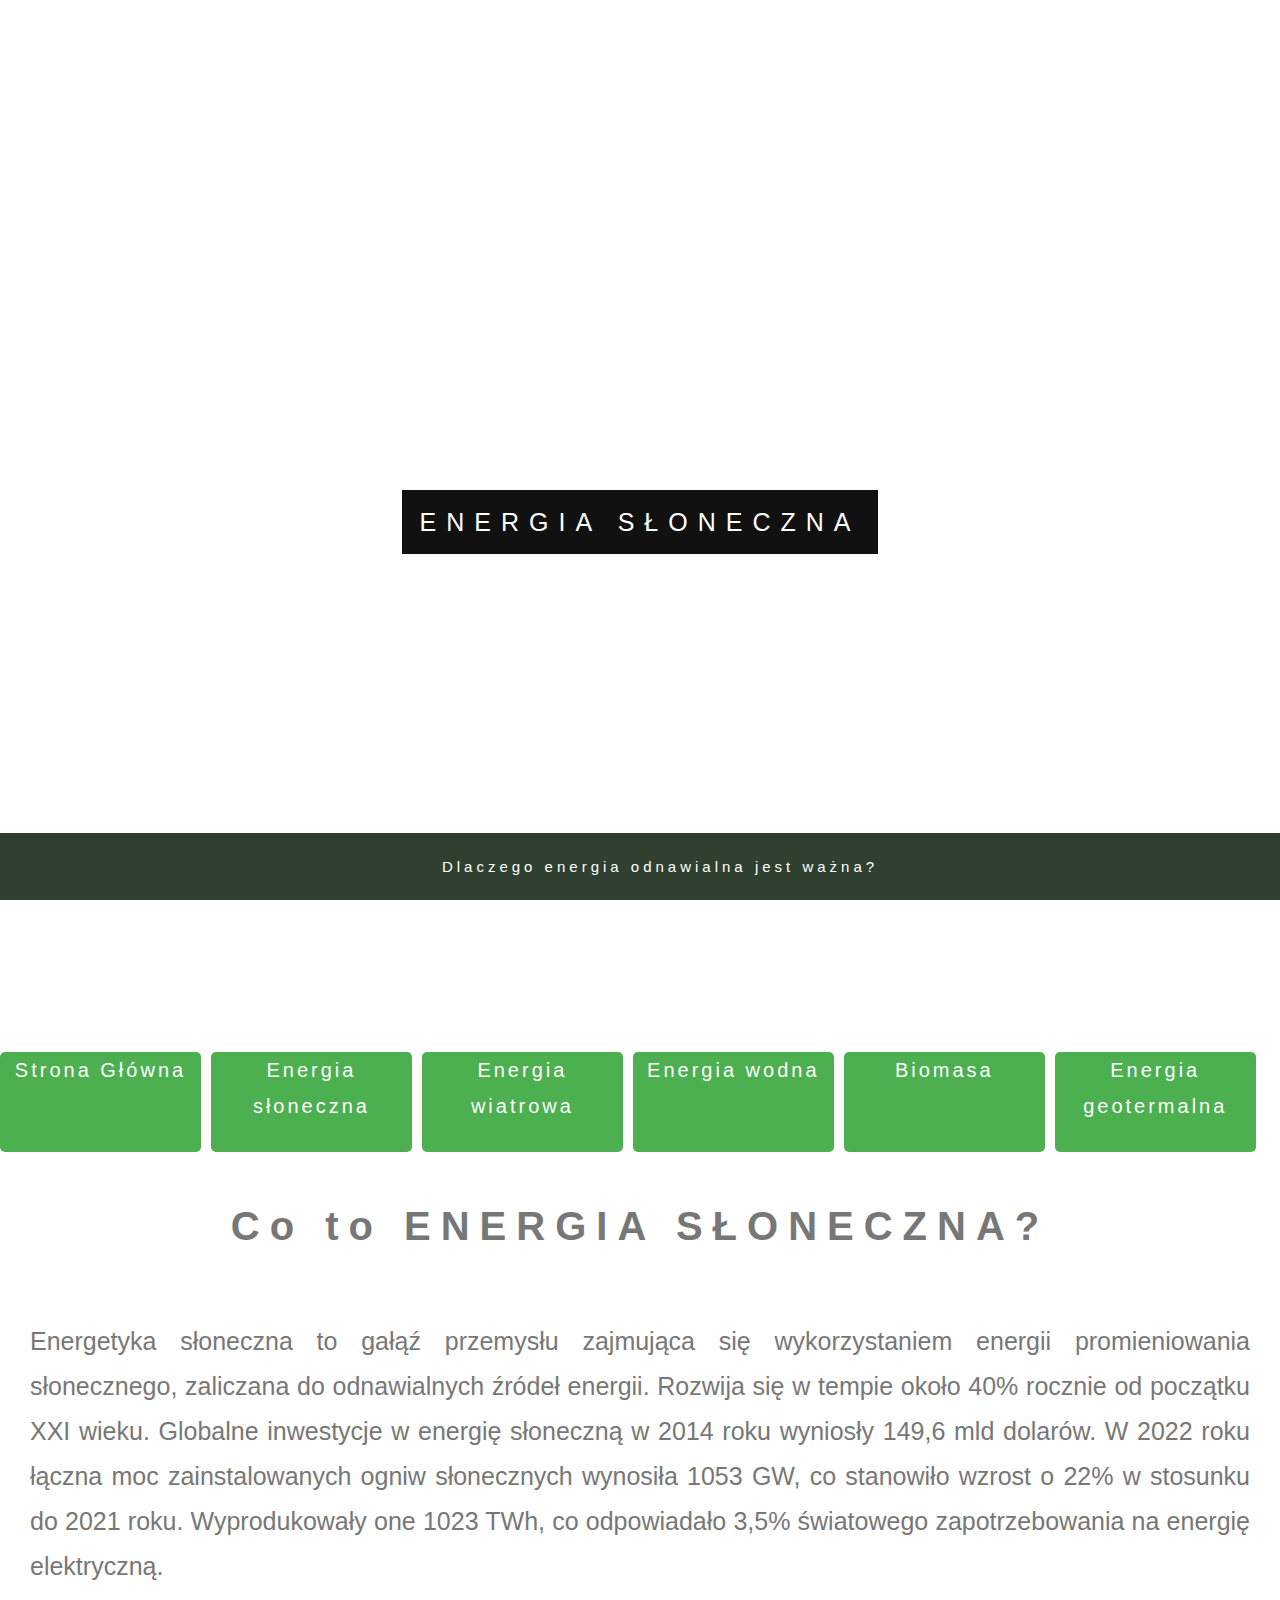
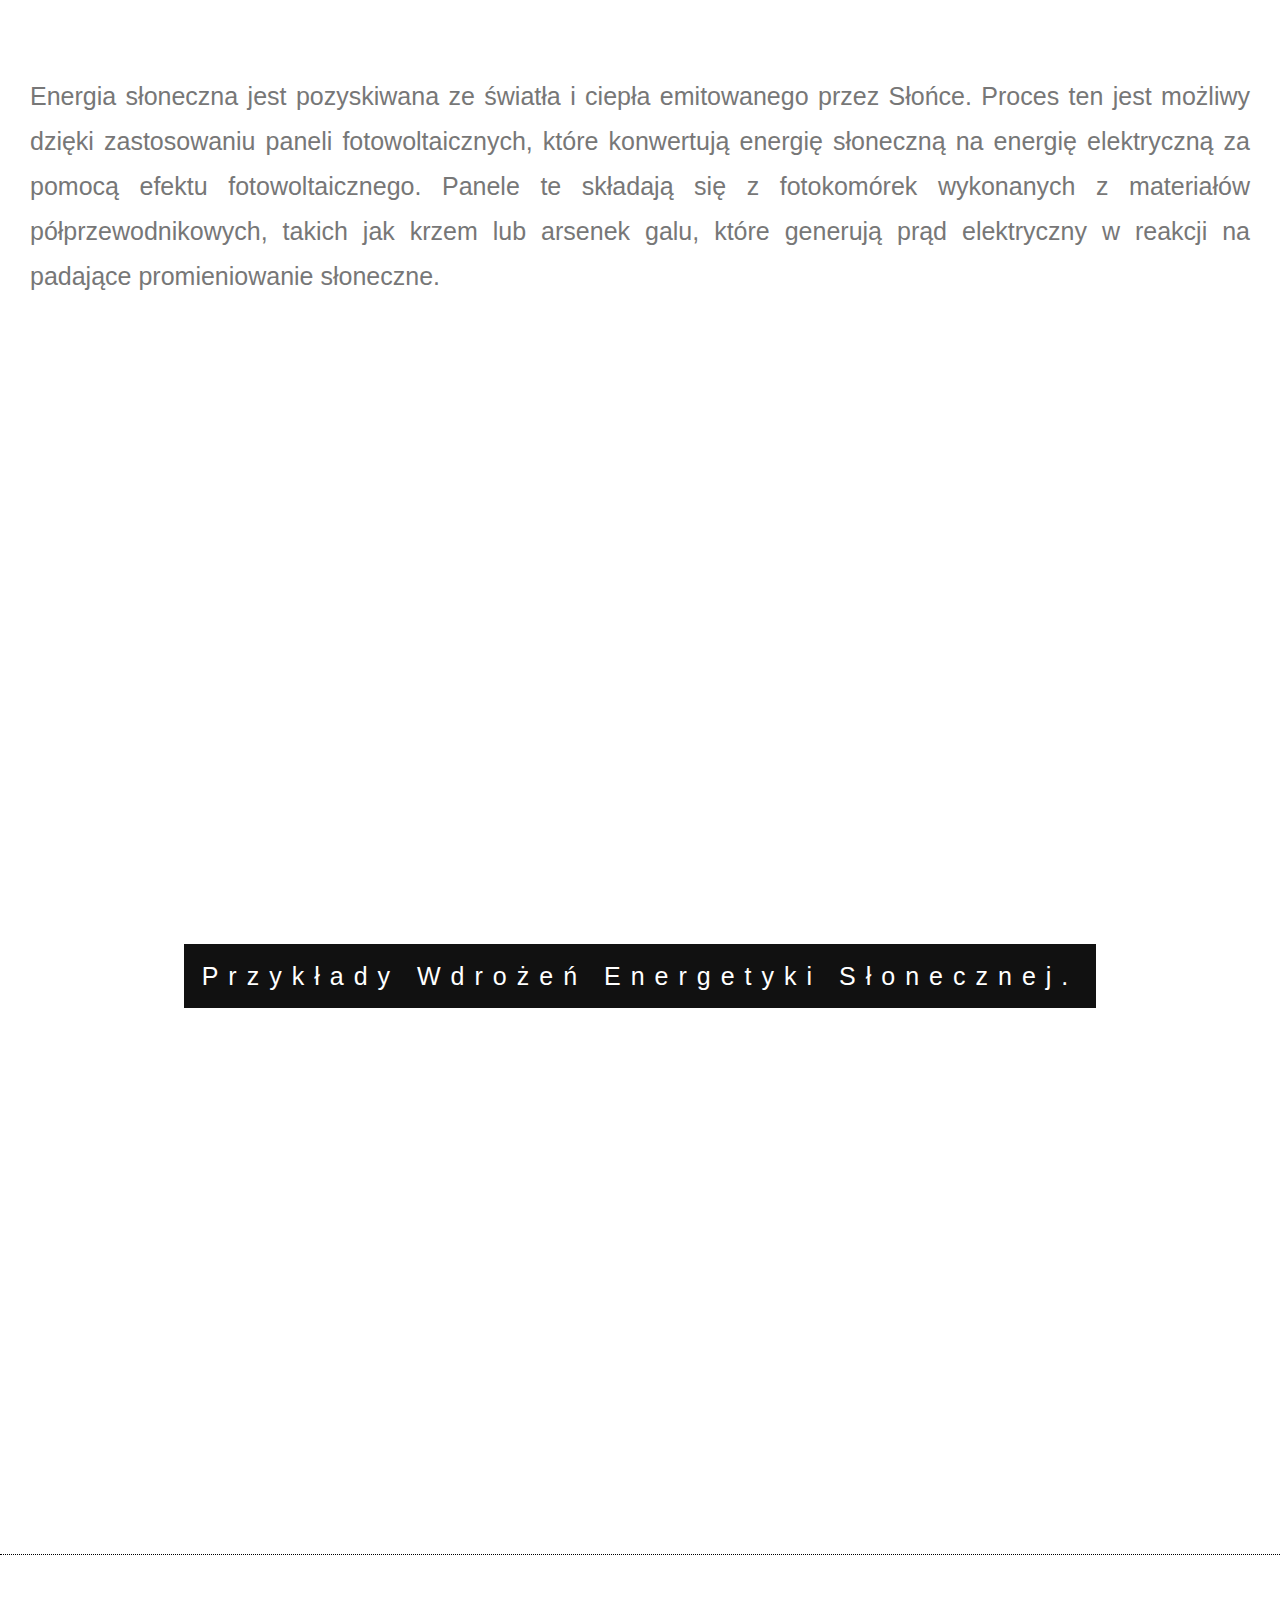
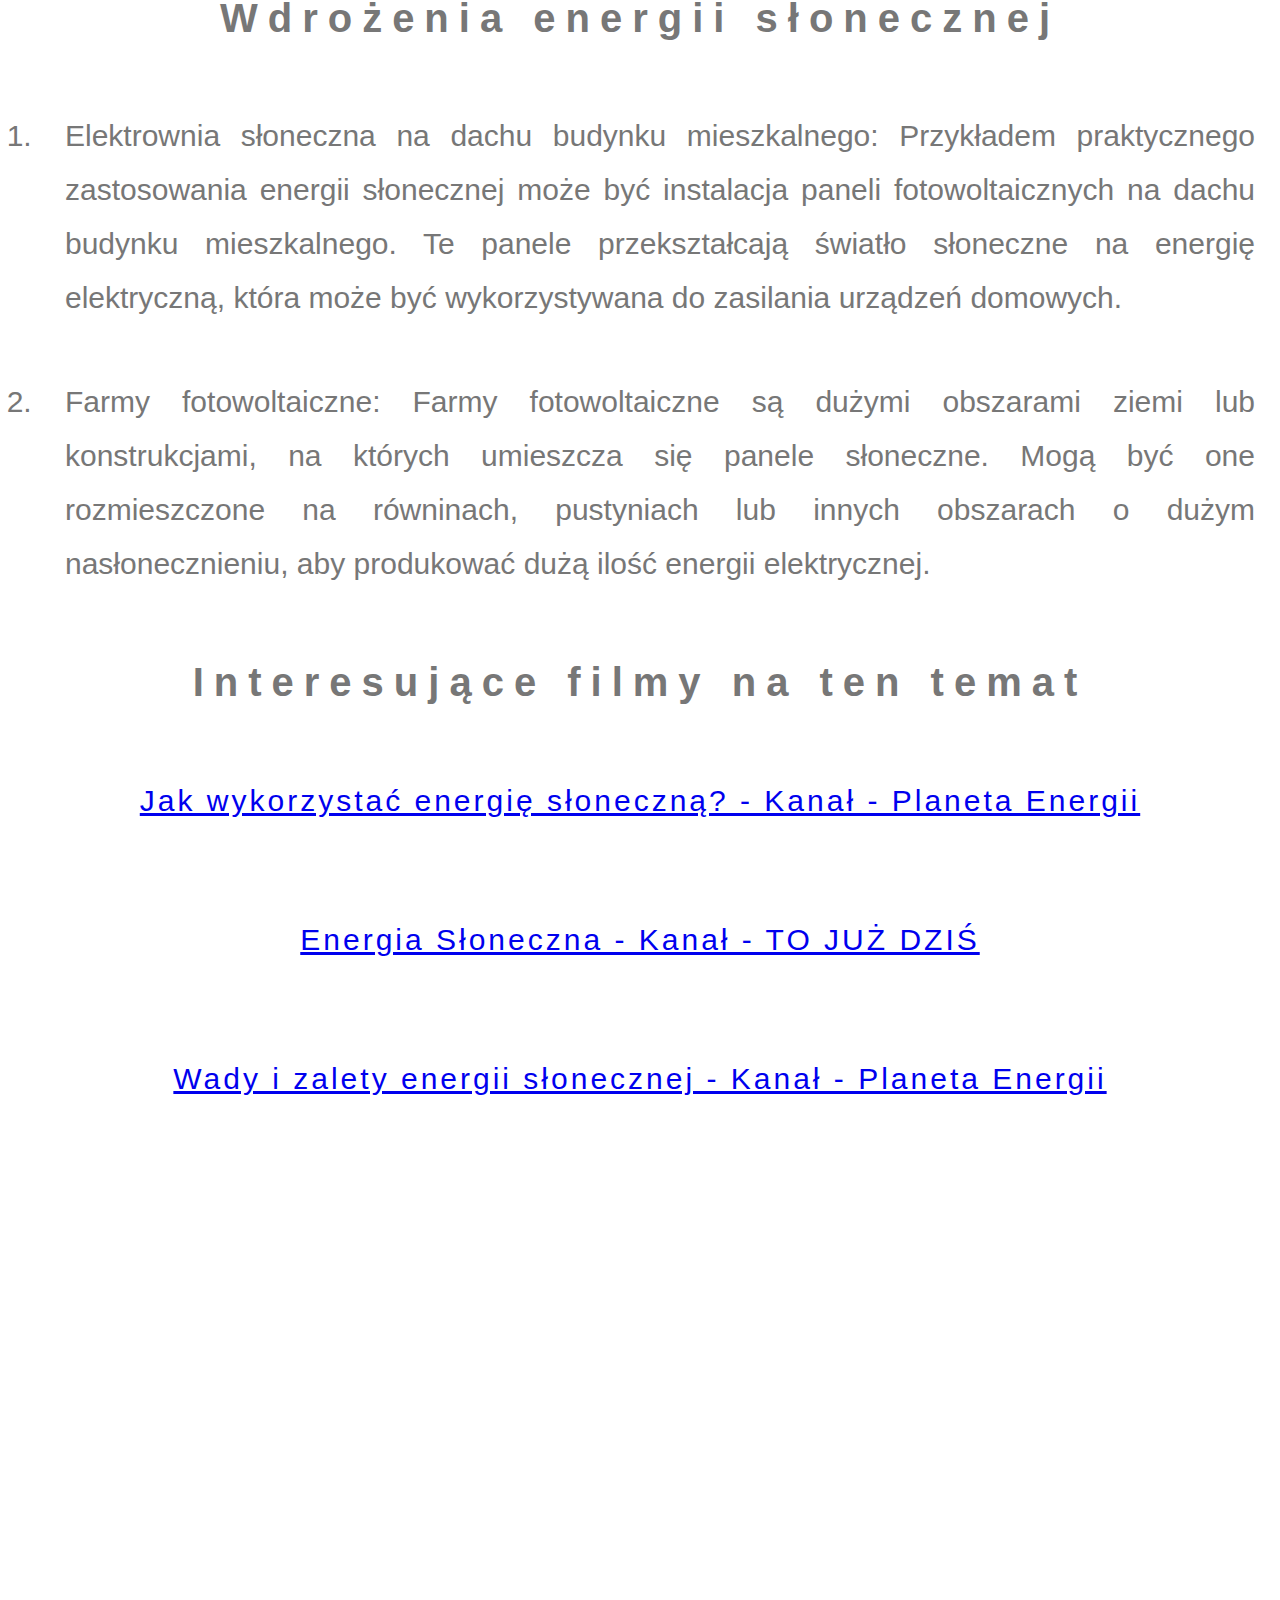
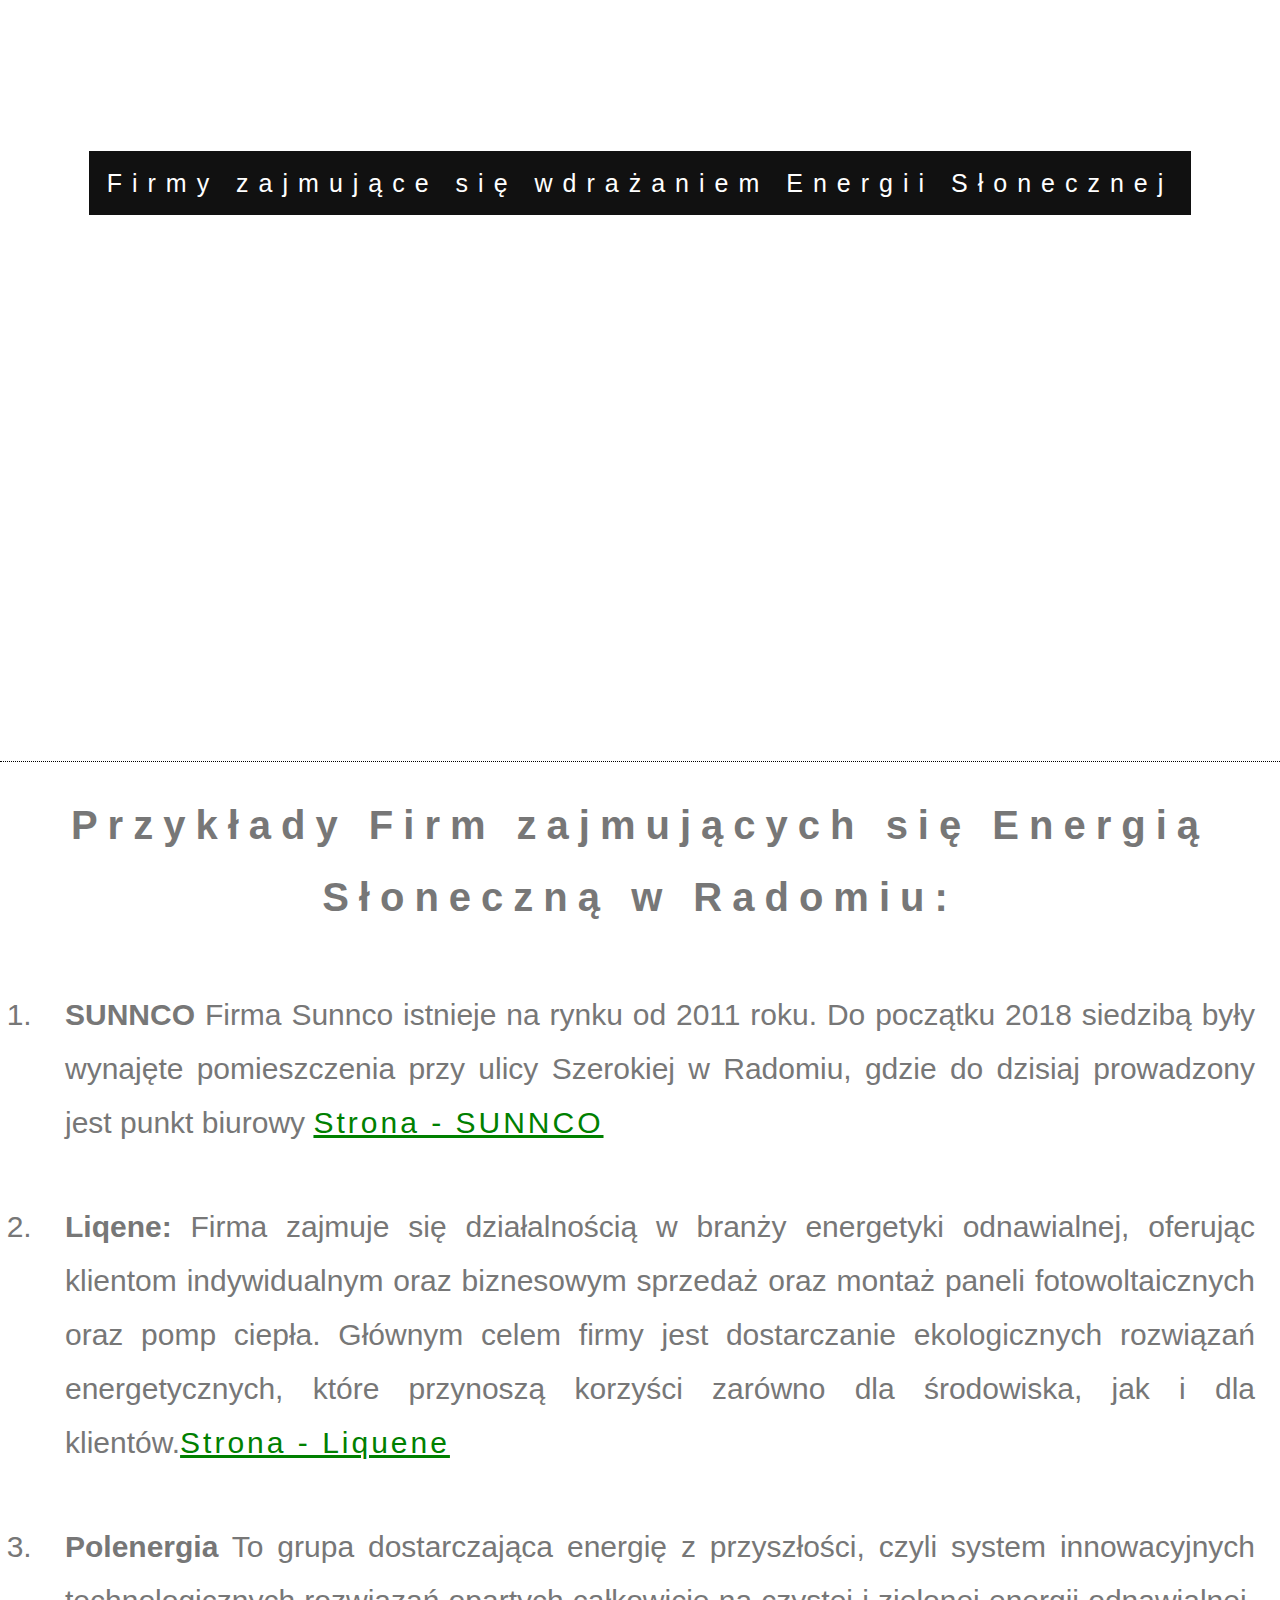
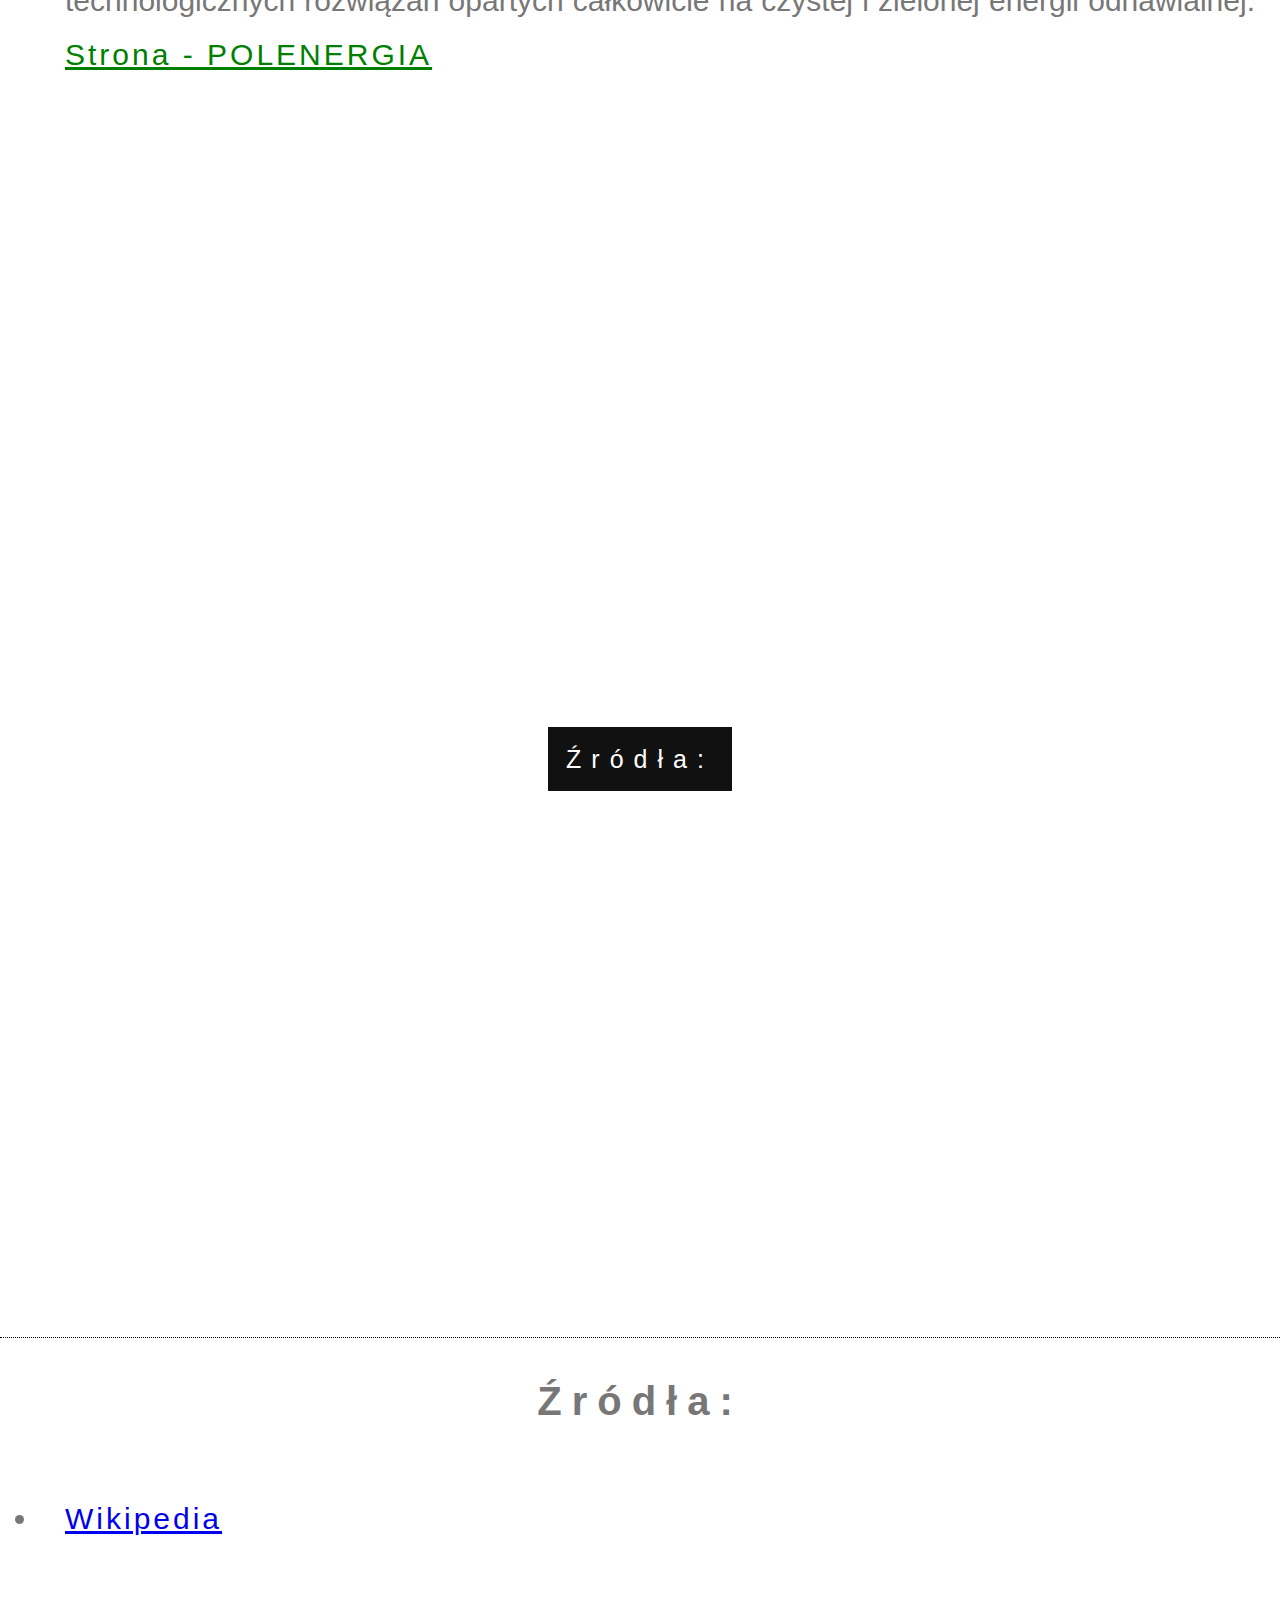
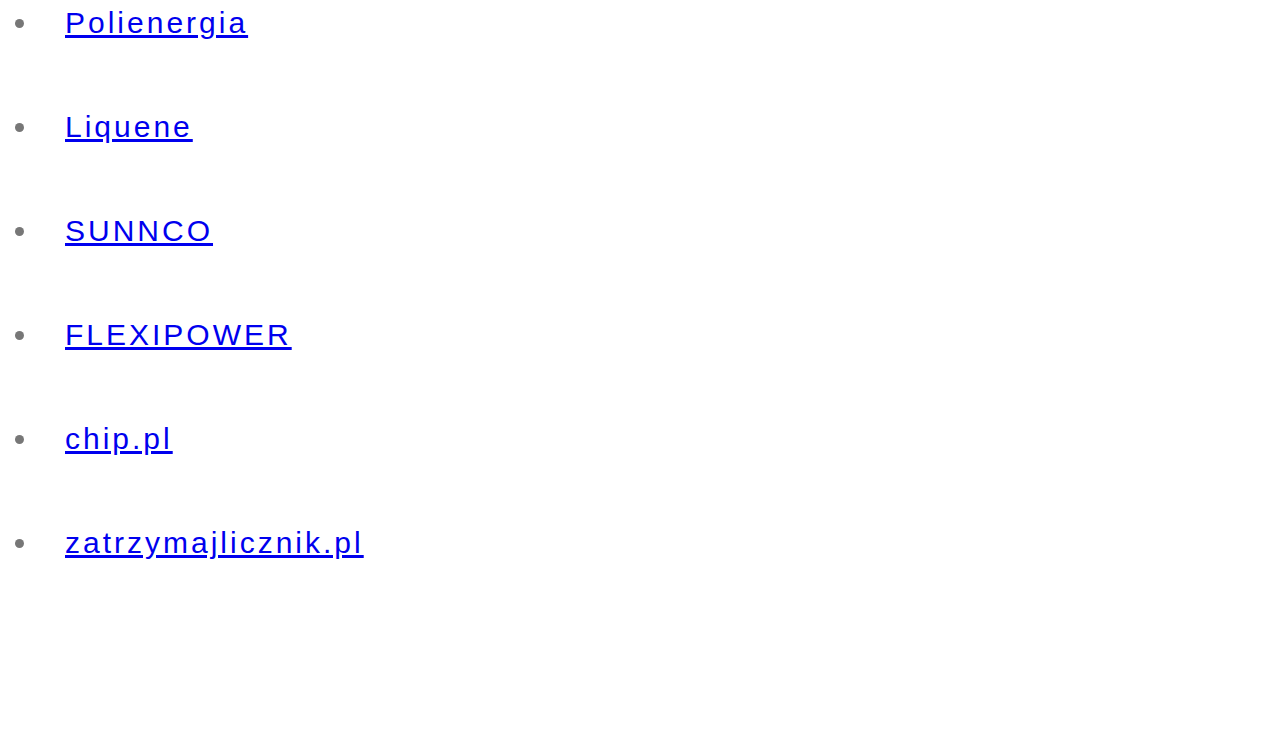
==== energia_sloneczna.html @ 16df4e21 "website" ====
<!DOCTYPE html>
<html lang="pl">
<head>
    <meta charset="UTF-8">
    <meta name="viewport" content="width=device-width, initial-scale=1.0">
    <title>Energia Odnawialna</title>
    <link rel="stylesheet" href="pz_sloneczna.css">
</head>
<body>
    <div id="str1">
        <div class="caption">
        <span class="border">ENERGIA SŁONECZNA</span>
        </div>  
    </div>
    <div id="nav">
        <div id="navmain">
            <br>
            <a href="index.html" class="przycisk">Strona Główna</a>
            <a href="energia_sloneczna.html" class="przycisk">Energia słoneczna</a>
            <a href="#" class="przycisk">Energia wiatrowa</a>
            <a href="#" class="przycisk">Energia wodna</a>
            <a href="#" class="przycisk">Biomasa</a>
            <a href="#" class="przycisk">Energia geotermalna</a>
        </div>
        <br><br>
        
    </div>
    <div class="content">
        <h1>Co to ENERGIA SŁONECZNA?</h1>
        <p>
            Energetyka słoneczna to gałąź przemysłu zajmująca się wykorzystaniem energii promieniowania słonecznego, zaliczana do odnawialnych źródeł energii. Rozwija się w tempie około 40% rocznie od początku XXI wieku. Globalne inwestycje w energię słoneczną w 2014 roku wyniosły 149,6 mld dolarów. W 2022 roku łączna moc zainstalowanych ogniw słonecznych wynosiła 1053 GW, co stanowiło wzrost o 22% w stosunku do 2021 roku. Wyprodukowały one 1023 TWh, co odpowiadało 3,5% światowego zapotrzebowania na energię elektryczną.</p>
        <p>Energia słoneczna jest pozyskiwana ze światła i ciepła emitowanego przez Słońce. Proces ten jest możliwy dzięki zastosowaniu paneli fotowoltaicznych, które konwertują energię słoneczną na energię elektryczną za pomocą efektu fotowoltaicznego. Panele te składają się z fotokomórek wykonanych z materiałów półprzewodnikowych, takich jak krzem lub arsenek galu, które generują prąd elektryczny w reakcji na padające promieniowanie słoneczne.</p>
        </div>

    <div id="str2">
        <div class="caption">
            <span class="border">Przykłady Wdrożeń Energetyki Słonecznej.</span>
        </div>  
    </div>
    <div class="content">
        <h1>Wdrożenia energii słonecznej</h1>
        <ol>
            <li>Elektrownia słoneczna na dachu budynku mieszkalnego: Przykładem praktycznego zastosowania energii słonecznej może być instalacja paneli fotowoltaicznych na dachu budynku mieszkalnego. Te panele przekształcają światło słoneczne na energię elektryczną, która może być wykorzystywana do zasilania urządzeń domowych.</li>
            <li>Farmy fotowoltaiczne: Farmy fotowoltaiczne są dużymi obszarami ziemi lub konstrukcjami, na których umieszcza się panele słoneczne. Mogą być one rozmieszczone na równinach, pustyniach lub innych obszarach o dużym nasłonecznieniu, aby produkować dużą ilość energii elektrycznej.</li>
        </ol>
        <h1>Interesujące filmy na ten temat</h1>
        <p style="text-align: center;"><a href="https://www.youtube.com/watch?v=E5fcq01ofwI">Jak wykorzystać energię słoneczną? - Kanał - Planeta Energii</a></p>
        <p style="text-align: center;"><a href="https://www.youtube.com/watch?v=wpC-dKReRlw">Energia Słoneczna - Kanał - TO JUŻ DZIŚ</a></p>
        <p style="text-align: center;"><a href="https://www.youtube.com/watch?v=RznVCgSmAFc">Wady i zalety energii słonecznej - Kanał - Planeta Energii</a></p>
        
        <a href=""></a>
    </div>
    <div id="str3">
        <div class="caption">
            <span class="border">Firmy zajmujące się wdrażaniem Energii Słonecznej</span>
        </div>  
    </div>
    <div class="content">
        <h1>Przykłady Firm zajmujących się Energią Słoneczną w Radomiu:</h1>
        <ol style="font-size: 30px; text-align: justify;">
            <li style="padding: 25px;"><b>SUNNCO</b> Firma Sunnco istnieje na rynku od 2011 roku. Do początku 2018 siedzibą były wynajęte pomieszczenia przy ulicy Szerokiej w Radomiu, gdzie do dzisiaj prowadzony jest punkt biurowy <a href="https://sunnco.pl/" style="color: green;">Strona - SUNNCO</a></li>
            <li style="padding: 25px;"><b>Liqene:</b> Firma zajmuje się działalnością w branży energetyki odnawialnej, oferując klientom indywidualnym oraz biznesowym sprzedaż oraz montaż paneli fotowoltaicznych oraz pomp ciepła. Głównym celem firmy jest dostarczanie ekologicznych rozwiązań energetycznych, które przynoszą korzyści zarówno dla środowiska, jak i dla klientów.<a href="https://liqene.eu/" style="color: green;">Strona - Liquene</a>
            </li>
            <li style="padding: 25px;"><b>Polenergia</b> To grupa dostarczająca energię z przyszłości, czyli system innowacyjnych technologicznych rozwiązań opartych całkowicie na czystej i zielonej energii odnawialnej. <a href="https://www.polenergia-pv.pl/" style="color: green;">Strona - POLENERGIA</a>
            </li>
        </ol>
    </div>
    <div id="str4">
        <div class="caption">
            <span class="border">Źródła:</span>
        </div>  
    </div>
    <div class="content">
        <h1>Źródła:</h1>
        <ul style="font-size: 30px; text-align: justify;">
            <li><a href="https://pl.wikipedia.org/wiki/Wikipedia:Strona_g%C5%82%C3%B3wna">Wikipedia</a></li>
            <li><a href="https://www.polenergia-pv.pl/o-nas">Polienergia</a></li>
            <li><a href="https://liqene.eu/realizacje/">Liquene</a></li>
            <li><a href="https://sunnco.pl/">SUNNCO</a></li>
            <li><a href="https://flexipowergroup.pl/energia-sloneczna-wady-i-zalety/">FLEXIPOWER</a></li>
            <li><a href="https://www.chip.pl/2022/12/energia-sloneczna-w-polsce-2022">chip.pl</a></li>
            <li><a href="https://zatrzymajlicznik.pl/wady-energii-slonecznej/">zatrzymajlicznik.pl</a></li>
            <br><br>
        </ul>
    </div>
    <footer>Dlaczego energia odnawialna jest ważna?</footer>
</body>
</html>
---- pz_sloneczna.css ----
body {
  background-color: white;
    height: 100%;
    margin: 0;
    font: 400 15px/1.8 "Lato", sans-serif;
    color: #777;
}

#str1 {
    position: relative;
    width: 100%;
    background-image: url("img/energia_sloneczna/zdj1.jpg");
    height: 1000px;
  /* Set a specific height */
    min-height: 500px;
  /* Create the parallax scrolling effect */
    background-attachment: fixed;
    background-position: center;
    background-repeat: no-repeat;
    background-size: cover;

}

.caption {
    position: absolute;
    left: 0;
    top: 50%;
    width: 100%;
    text-align: center;
    color: #000;
  }
  
  .caption span.border {
    background-color: #111;
    color: #fff;
    padding: 18px;
    font-size: 25px;
    letter-spacing: 10px;
  }

  #nav {
    float: left ;
    width: 100%;
    height: 190px;
    color: #777;
    background-color:white;
      text-align: justify;
    margin: 0 auto;
    box-sizing: border-box;
      display: flex;
      justify-content: center; /* wyśrodkowanie poziome */
      align-items: center; /* wyśrodkowanie pionowe */
  }
  
#navmain {
  width: 100%;
  height: 40px;
  margin-bottom: 100px;
}

  .przycisk {
      display: block;
    float: left;
      margin: 0 10px 0 auto;
      width: 15.7%;
    height: 100px;
    font-size: 20px;
    text-align: center;
    text-decoration: none;
    border-radius: 5px;
    background-color: #4CAF50;
    color: white;
    border: none;
    cursor: pointer;
    transition: background-color 0.3s;
      justify-content: center; /* wyśrodkowanie poziome */
      align-items: center; /* wyśrodkowanie pionowe */
}
p {
  text-align: justify; 
  font-size: 25px; 
  padding-bottom: 100px;
   padding: 30px;
}

.przycisk:hover {
    background-color: #45a049;
}

@media only screen and (max-width: 1100px) {
  .przycisk {
      width: 100%; /* Szerokość na pełną dostępną szerokość */
      margin-bottom: 10px;
      float: none;
      height: auto;
  }
  p {
    font-size: medium;
  }
  #nav {
    display: flex;
      justify-content: center; /* wyśrodkowanie poziome */
      align-items: center; /* wyśrodkowanie pionowe */
  }
  #navmain {
    height: 230px;
  }
  #nav {
    height: 280px;
  }
  ol {
    font-size: medium;
  }
}
.content {
  width: 100%;
  background-color: white;
  border-top:#000 1px dotted;
}
h1 {
  font-size: 40px;
  text-align: center;
  letter-spacing: 10px;
}

#str2 {
  position: relative;
  width: 100%;
  background-image: url("img/energia_sloneczna/zdj2.jpg");
  height: 1200px;
/* Set a specific height */
  min-height: 500px;
/* Create the parallax scrolling effect */
  background-attachment: fixed;
  background-position: center;
  background-repeat: no-repeat;
  background-size: cover;

}
#str3 {
  position: relative;
  width: 100%;
  background-image: url("img/energia_sloneczna/zdj3.jfif");
  height: 1200px;
/* Set a specific height */
  min-height: 500px;
/* Create the parallax scrolling effect */
  background-attachment: fixed;
  background-position: center;
  background-repeat: no-repeat;
  background-size: cover;

}
#str4 {
  position: relative;
  width: 100%;
  background-image: url("img/zdjecie4.webp");
  height: 1200px;
/* Set a specific height */
  min-height: 500px;
/* Create the parallax scrolling effect */
  background-attachment: fixed;
  background-position: center;
  background-repeat: no-repeat;
  background-size: cover;

}
footer {
  background-color: #2f3f30;
      color: white;
      padding: 20px;
      text-align: center;
      width: 100%;
      position: fixed;
      bottom: 0;
      letter-spacing: 4px;
}

ol {
  font-size: 30px; text-align: justify;
}

li {
  padding: 25px;
}
a {
  font-size: 30px;
  text-align: center;
  letter-spacing: 3px;
}
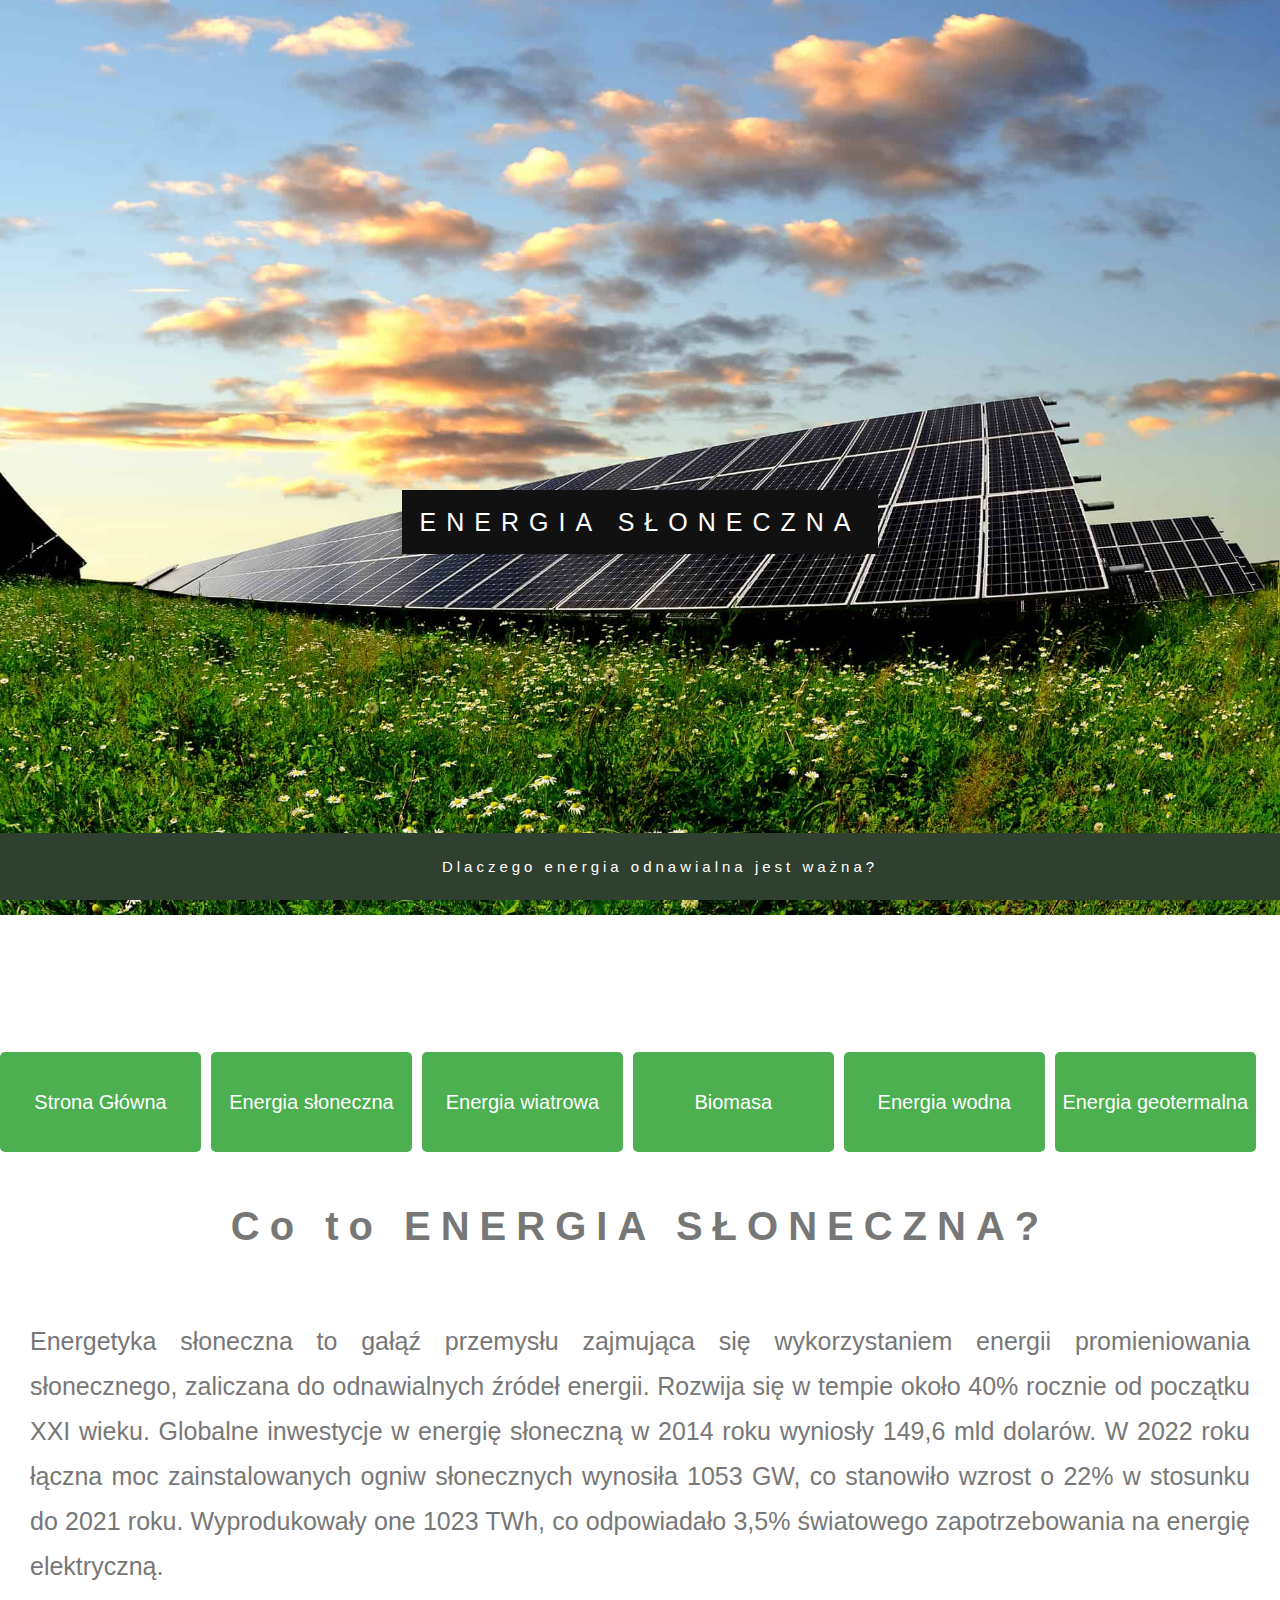
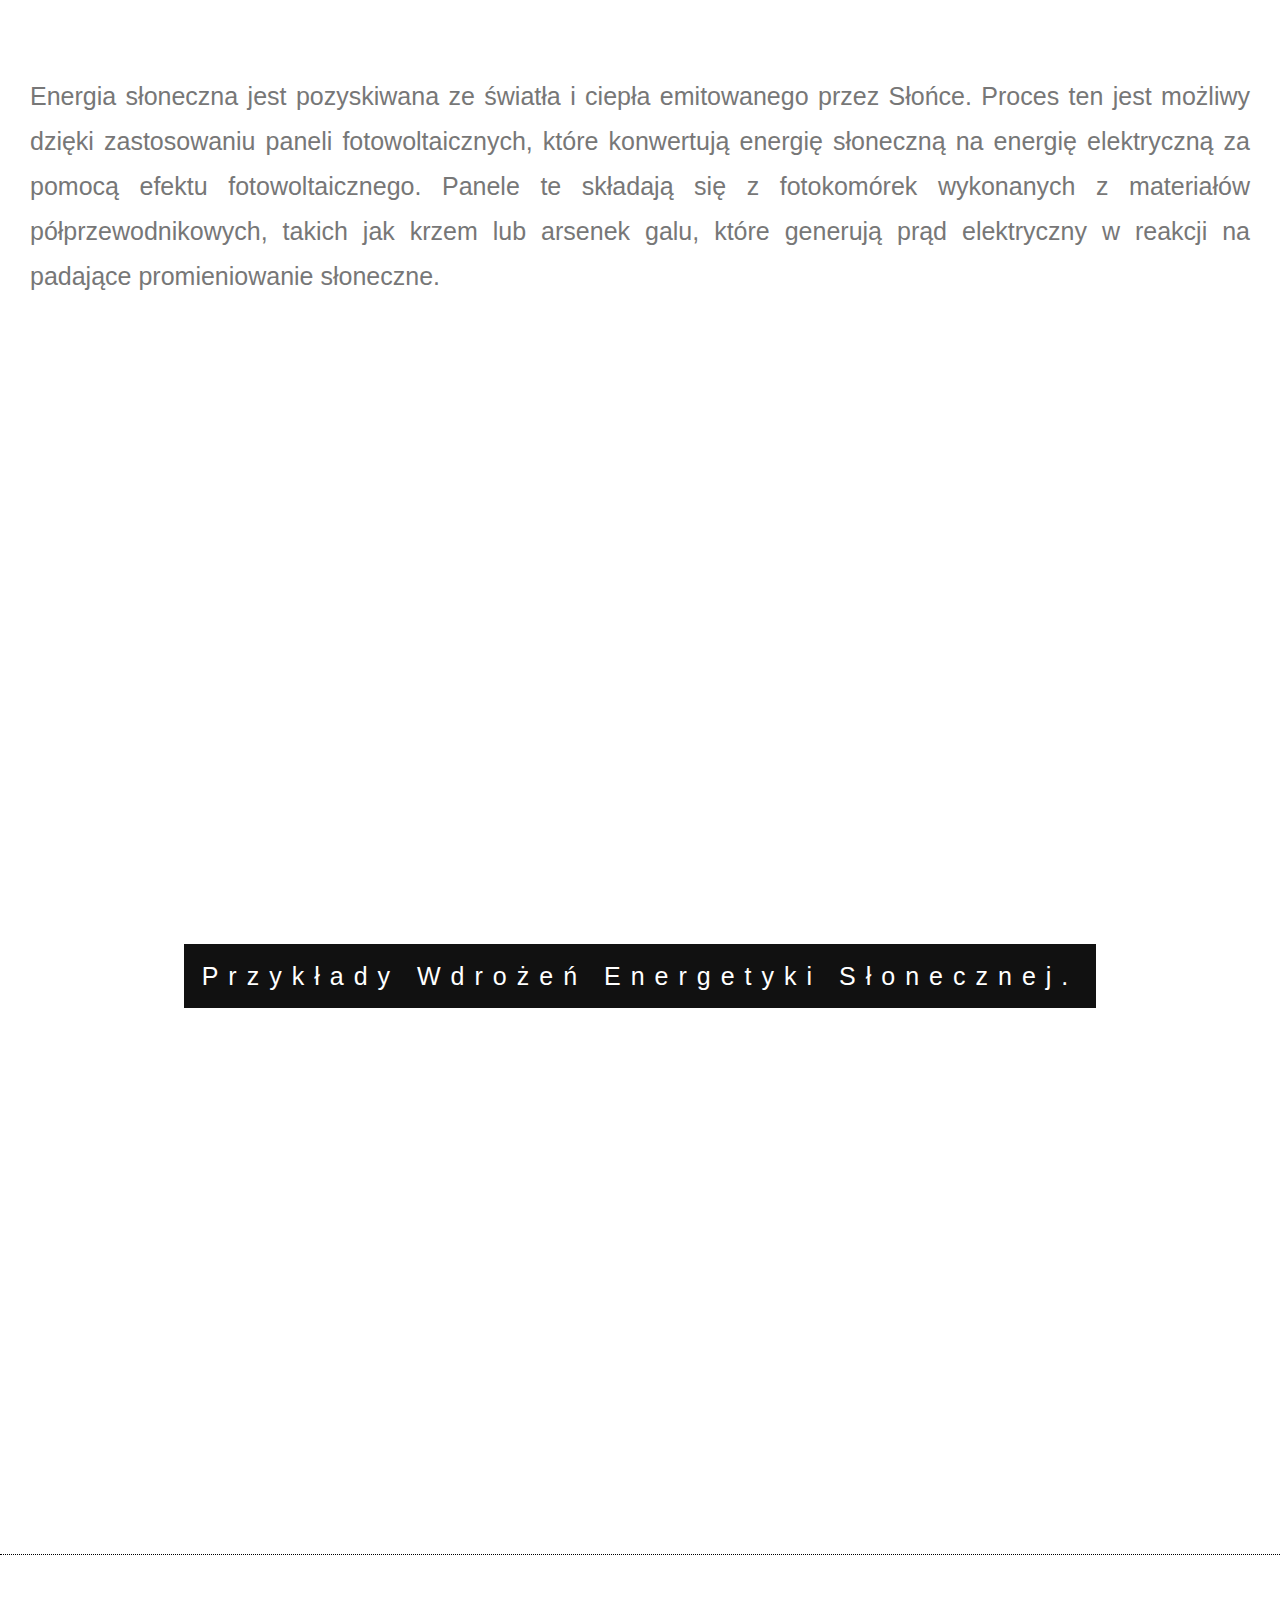
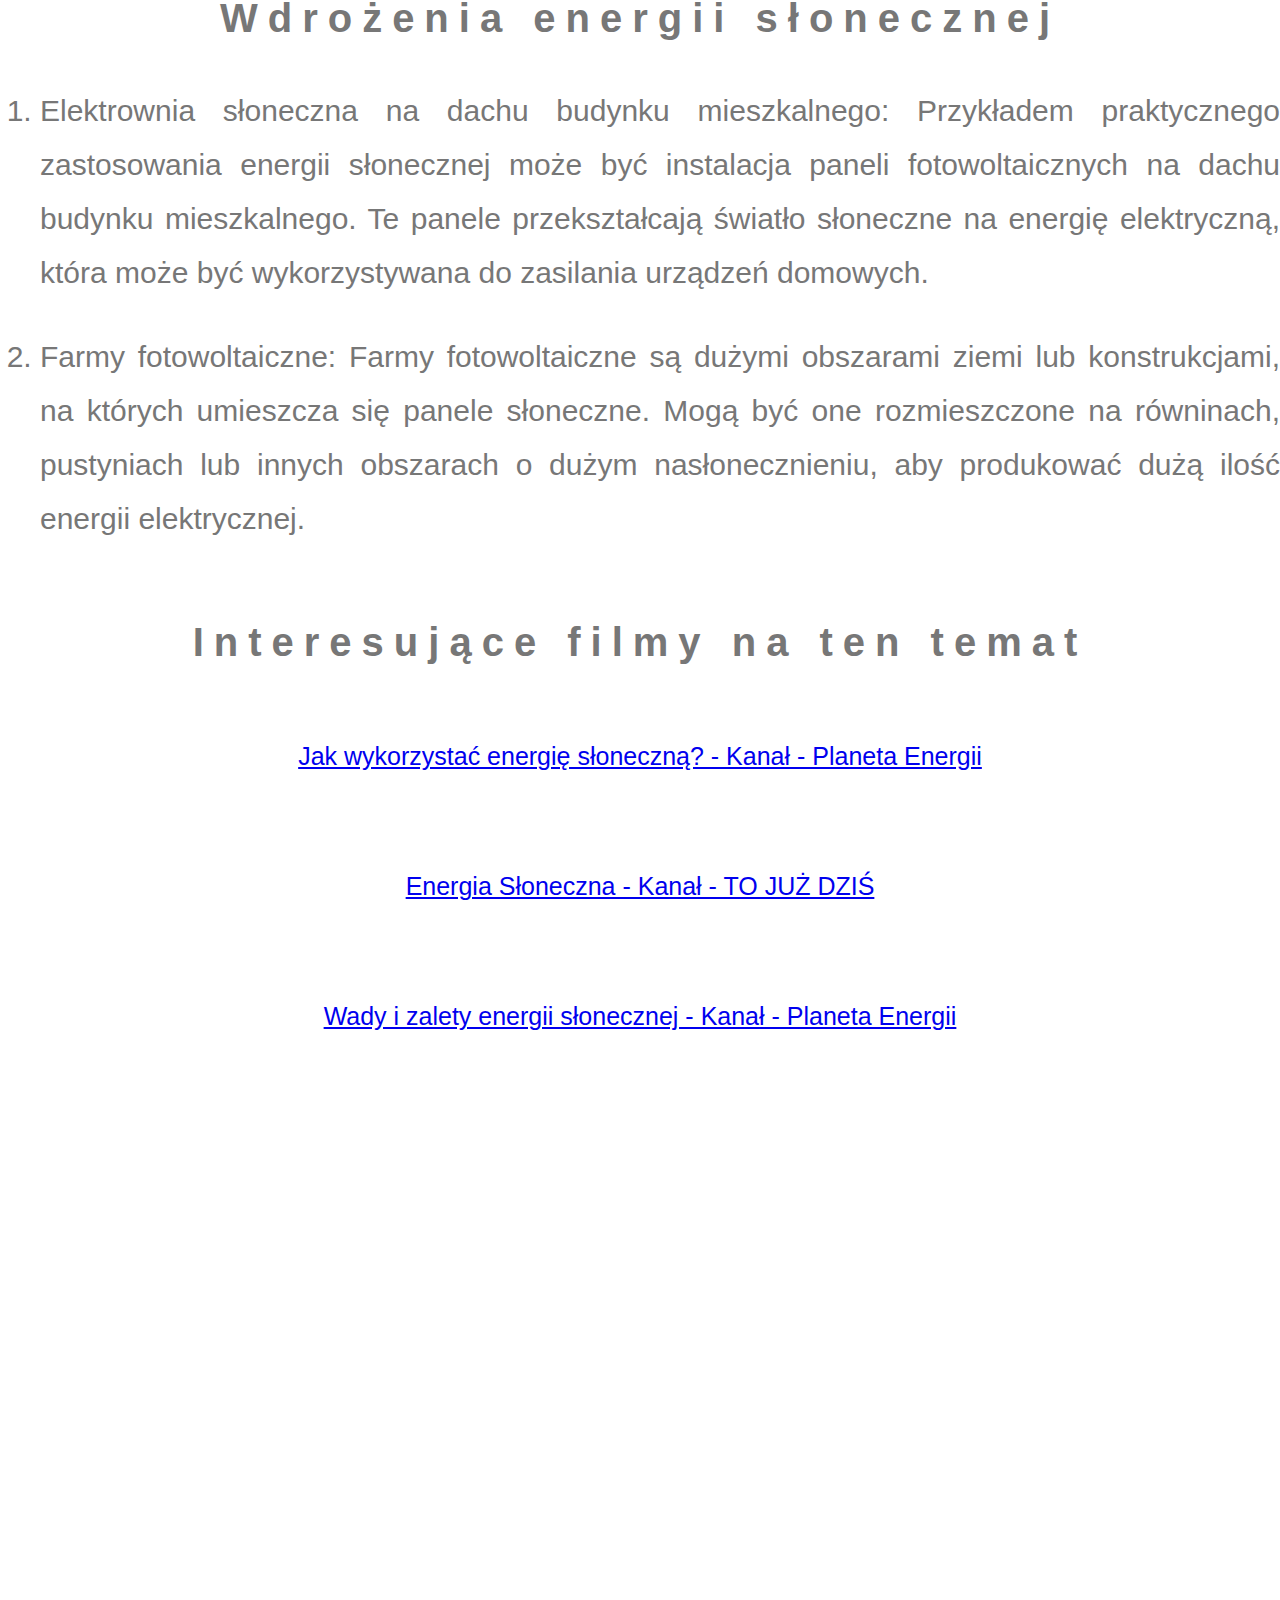
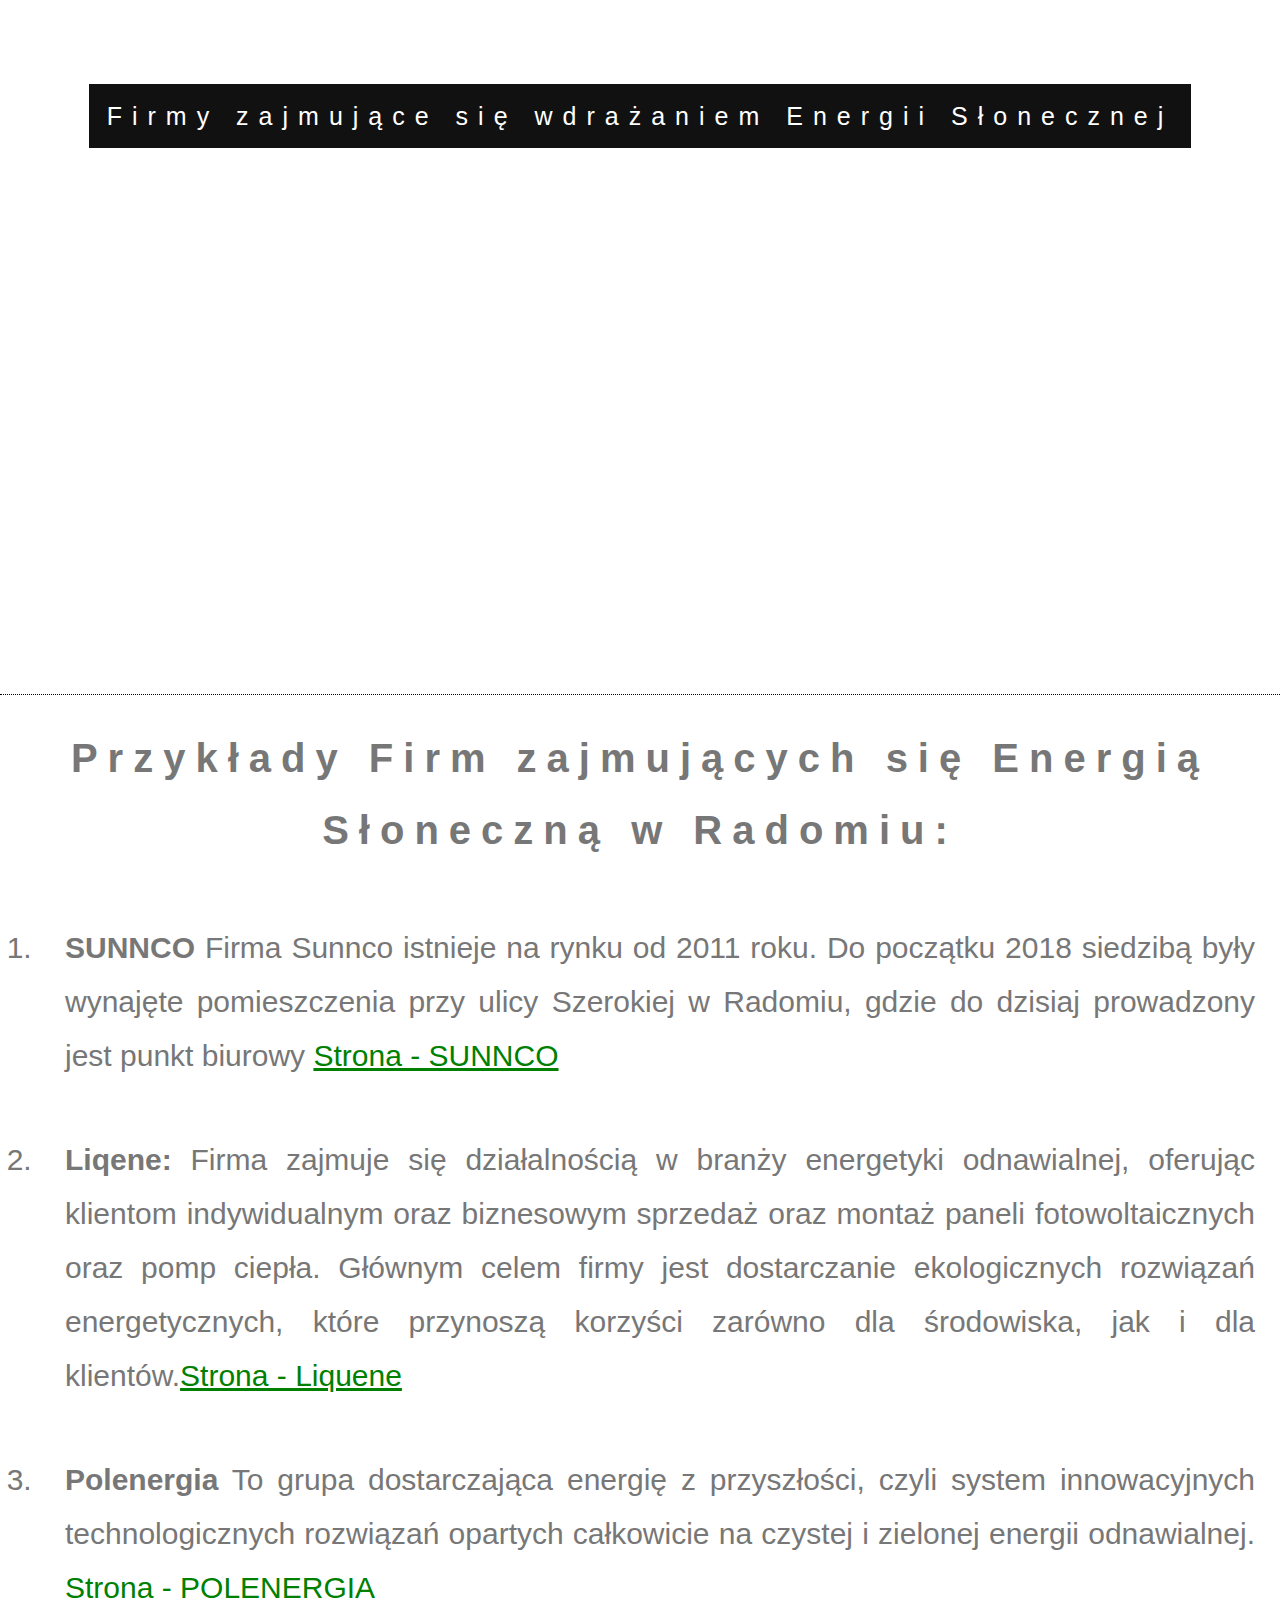
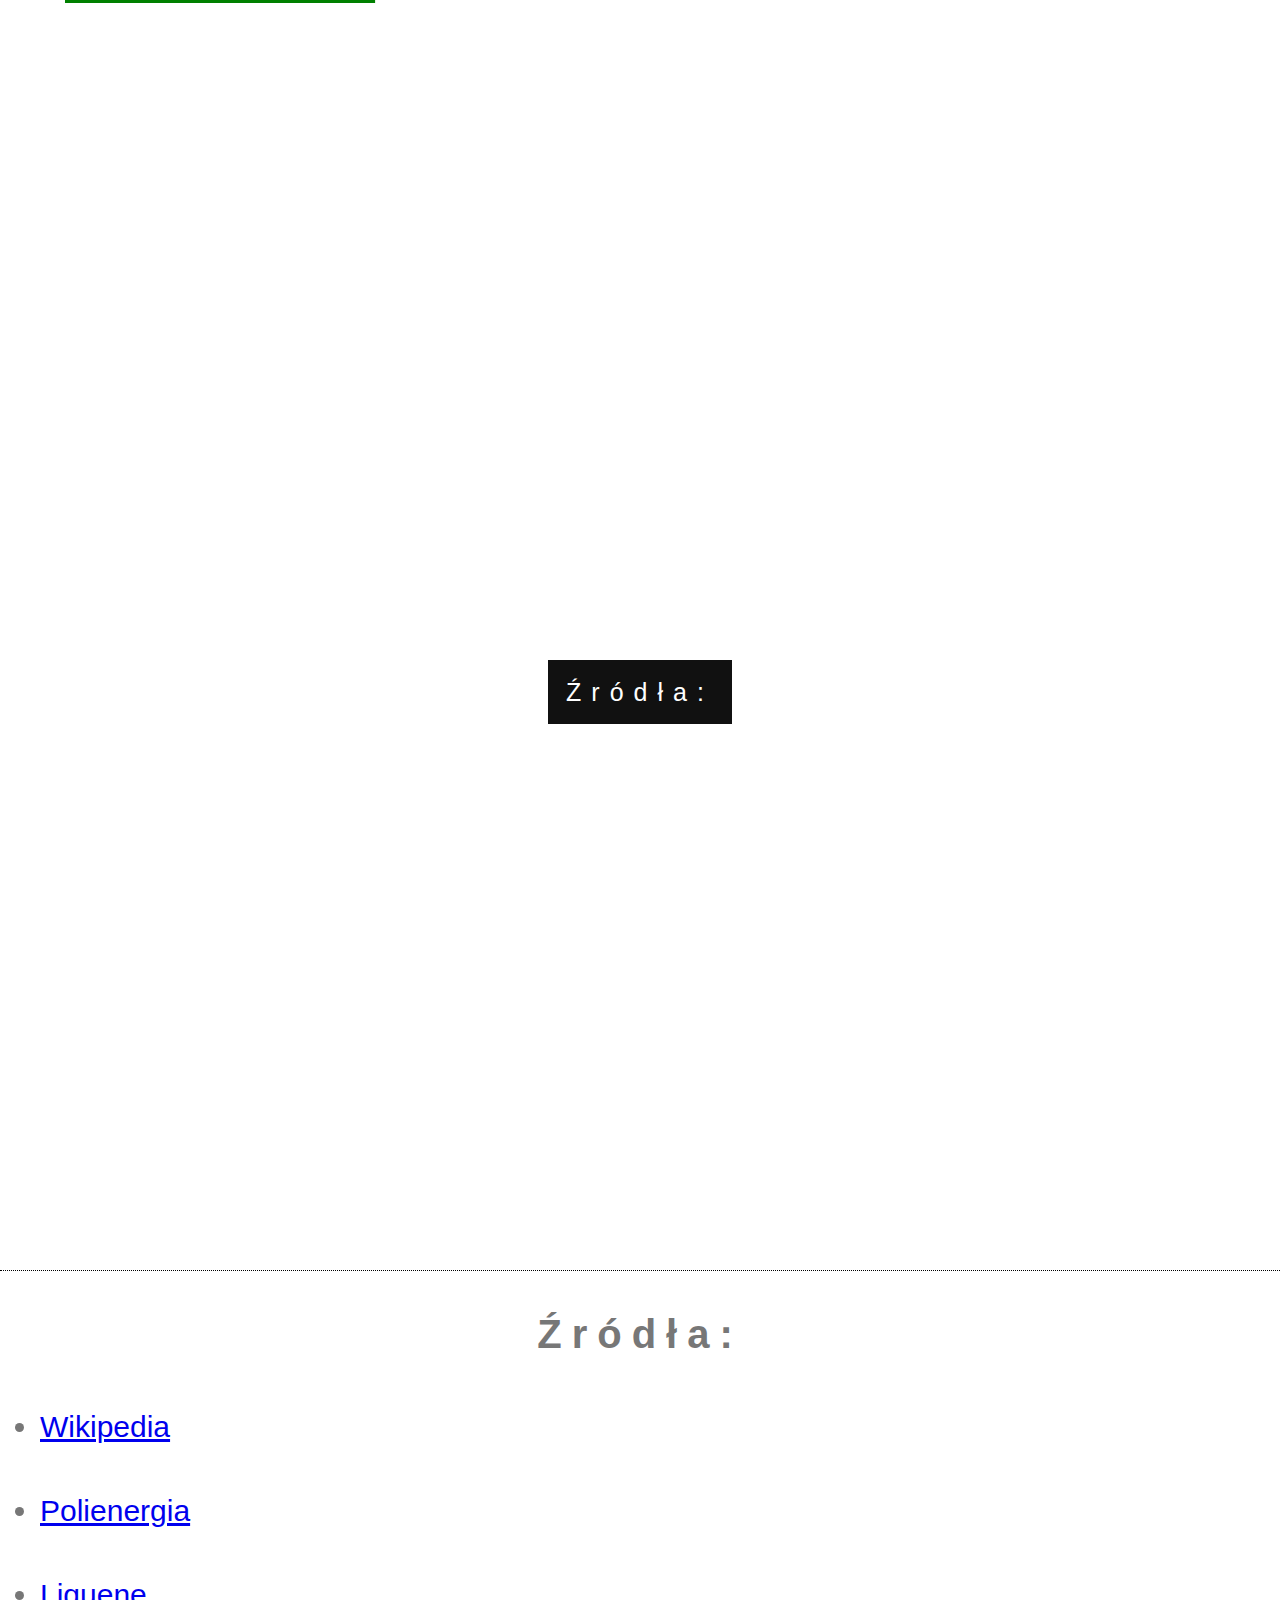
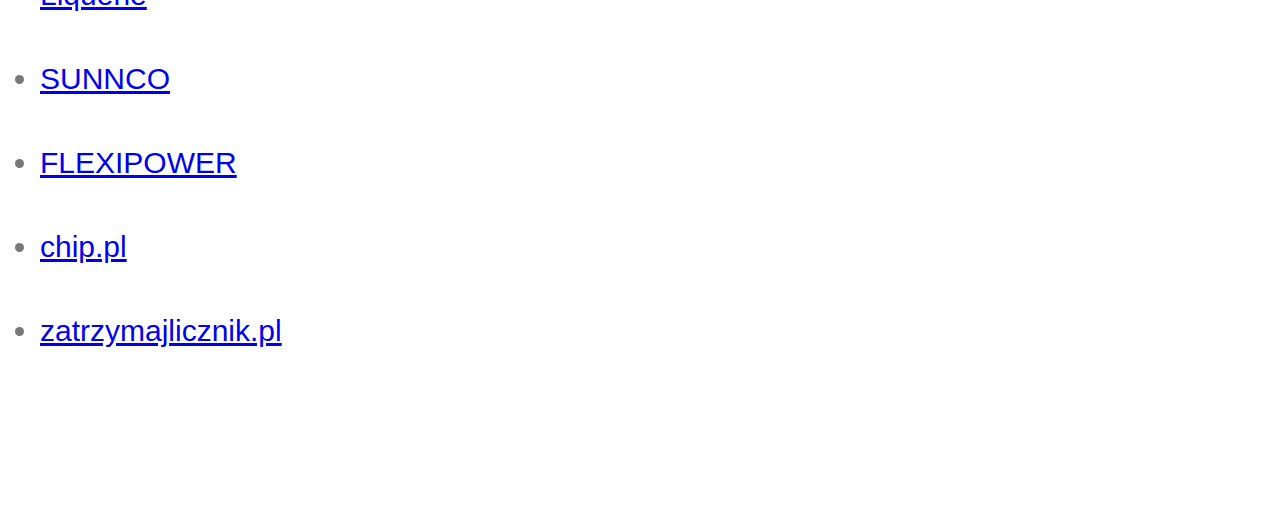
==== commit a389e8fd: "code optimization" ====
--- a/energia_sloneczna.html
+++ b/energia_sloneczna.html
@@ -3,27 +3,28 @@
 <head>
     <meta charset="UTF-8">
     <meta name="viewport" content="width=device-width, initial-scale=1.0">
-    <title>Energia Odnawialna</title>
+    <title>Energia Słoneczna</title>
     <link rel="stylesheet" href="pz_sloneczna.css">
+    <meta name="author" content="Piotr Zarzycki">
 </head>
 <body>
     <div id="str1">
         <div class="caption">
         <span class="border">ENERGIA SŁONECZNA</span>
-        </div>  
+        </div>
     </div>
     <div id="nav">
         <div id="navmain">
             <br>
             <a href="index.html" class="przycisk">Strona Główna</a>
             <a href="energia_sloneczna.html" class="przycisk">Energia słoneczna</a>
-            <a href="#" class="przycisk">Energia wiatrowa</a>
+            <a href="energia_wiatrowa.html" class="przycisk">Energia wiatrowa</a>
+            <a href="biomasa.html" class="przycisk">Biomasa</a>
             <a href="#" class="przycisk">Energia wodna</a>
-            <a href="#" class="przycisk">Biomasa</a>
             <a href="#" class="przycisk">Energia geotermalna</a>
         </div>
         <br><br>
-        
+
     </div>
     <div class="content">
         <h1>Co to ENERGIA SŁONECZNA?</h1>
@@ -35,7 +36,7 @@
     <div id="str2">
         <div class="caption">
             <span class="border">Przykłady Wdrożeń Energetyki Słonecznej.</span>
-        </div>  
+        </div>
     </div>
     <div class="content">
         <h1>Wdrożenia energii słonecznej</h1>
@@ -47,13 +48,13 @@
         <p style="text-align: center;"><a href="https://www.youtube.com/watch?v=E5fcq01ofwI">Jak wykorzystać energię słoneczną? - Kanał - Planeta Energii</a></p>
         <p style="text-align: center;"><a href="https://www.youtube.com/watch?v=wpC-dKReRlw">Energia Słoneczna - Kanał - TO JUŻ DZIŚ</a></p>
         <p style="text-align: center;"><a href="https://www.youtube.com/watch?v=RznVCgSmAFc">Wady i zalety energii słonecznej - Kanał - Planeta Energii</a></p>
-        
+
         <a href=""></a>
     </div>
     <div id="str3">
         <div class="caption">
             <span class="border">Firmy zajmujące się wdrażaniem Energii Słonecznej</span>
-        </div>  
+        </div>
     </div>
     <div class="content">
         <h1>Przykłady Firm zajmujących się Energią Słoneczną w Radomiu:</h1>
@@ -68,7 +69,7 @@
     <div id="str4">
         <div class="caption">
             <span class="border">Źródła:</span>
-        </div>  
+        </div>
     </div>
     <div class="content">
         <h1>Źródła:</h1>
--- a/pz_sloneczna.css
+++ b/pz_sloneczna.css
@@ -1,9 +1,7 @@
-body {
-  background-color: white;
-    height: 100%;
-    margin: 0;
-    font: 400 15px/1.8 "Lato", sans-serif;
-    color: #777;
+@import url('pz.css');
+
+li {
+    padding-bottom: 30px;
 }
 
 #str1 {
@@ -21,107 +19,7 @@
 
 }
 
-.caption {
-    position: absolute;
-    left: 0;
-    top: 50%;
-    width: 100%;
-    text-align: center;
-    color: #000;
-  }
-  
-  .caption span.border {
-    background-color: #111;
-    color: #fff;
-    padding: 18px;
-    font-size: 25px;
-    letter-spacing: 10px;
-  }
 
-  #nav {
-    float: left ;
-    width: 100%;
-    height: 190px;
-    color: #777;
-    background-color:white;
-      text-align: justify;
-    margin: 0 auto;
-    box-sizing: border-box;
-      display: flex;
-      justify-content: center; /* wyśrodkowanie poziome */
-      align-items: center; /* wyśrodkowanie pionowe */
-  }
-  
-#navmain {
-  width: 100%;
-  height: 40px;
-  margin-bottom: 100px;
-}
-
-  .przycisk {
-      display: block;
-    float: left;
-      margin: 0 10px 0 auto;
-      width: 15.7%;
-    height: 100px;
-    font-size: 20px;
-    text-align: center;
-    text-decoration: none;
-    border-radius: 5px;
-    background-color: #4CAF50;
-    color: white;
-    border: none;
-    cursor: pointer;
-    transition: background-color 0.3s;
-      justify-content: center; /* wyśrodkowanie poziome */
-      align-items: center; /* wyśrodkowanie pionowe */
-}
-p {
-  text-align: justify; 
-  font-size: 25px; 
-  padding-bottom: 100px;
-   padding: 30px;
-}
-
-.przycisk:hover {
-    background-color: #45a049;
-}
-
-@media only screen and (max-width: 1100px) {
-  .przycisk {
-      width: 100%; /* Szerokość na pełną dostępną szerokość */
-      margin-bottom: 10px;
-      float: none;
-      height: auto;
-  }
-  p {
-    font-size: medium;
-  }
-  #nav {
-    display: flex;
-      justify-content: center; /* wyśrodkowanie poziome */
-      align-items: center; /* wyśrodkowanie pionowe */
-  }
-  #navmain {
-    height: 230px;
-  }
-  #nav {
-    height: 280px;
-  }
-  ol {
-    font-size: medium;
-  }
-}
-.content {
-  width: 100%;
-  background-color: white;
-  border-top:#000 1px dotted;
-}
-h1 {
-  font-size: 40px;
-  text-align: center;
-  letter-spacing: 10px;
-}
 
 #str2 {
   position: relative;
@@ -154,7 +52,7 @@
 #str4 {
   position: relative;
   width: 100%;
-  background-image: url("img/zdjecie4.webp");
+  background-image: url("img/energia_sloneczna/zdj4.jpeg");
   height: 1200px;
 /* Set a specific height */
   min-height: 500px;
@@ -165,26 +63,4 @@
   background-size: cover;
 
 }
-footer {
-  background-color: #2f3f30;
-      color: white;
-      padding: 20px;
-      text-align: center;
-      width: 100%;
-      position: fixed;
-      bottom: 0;
-      letter-spacing: 4px;
-}
 
-ol {
-  font-size: 30px; text-align: justify;
-}
-
-li {
-  padding: 25px;
-}
-a {
-  font-size: 30px;
-  text-align: center;
-  letter-spacing: 3px;
-}